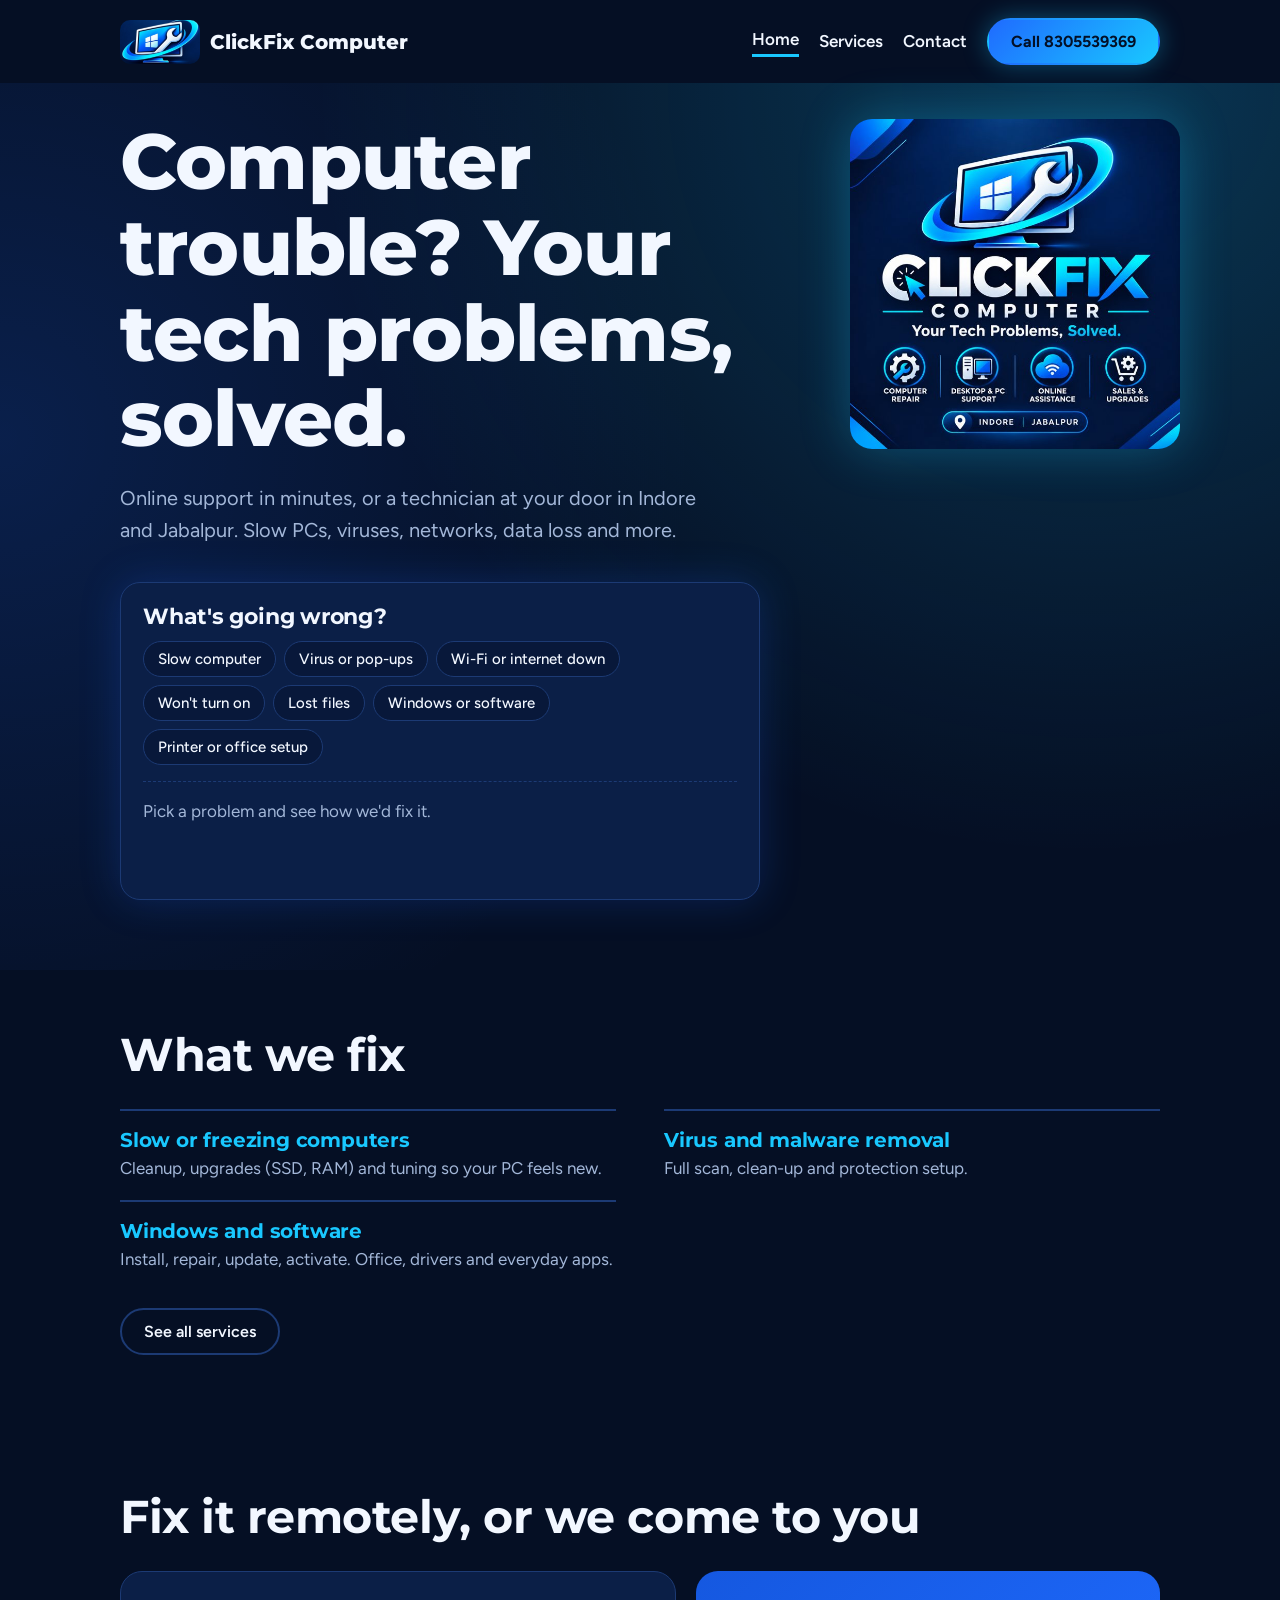
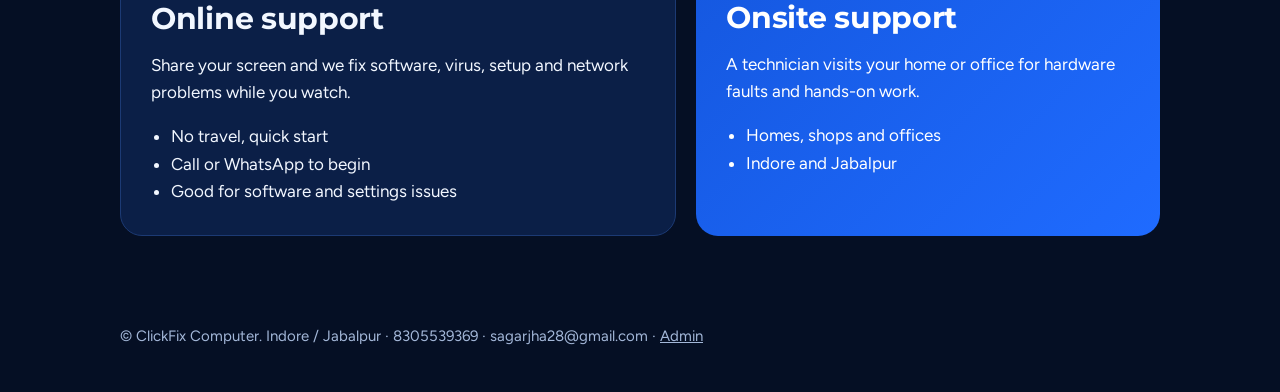
==== index.html @ a68bba58 "Add files via upload" ====
<!DOCTYPE html>
<html lang="en"><head><meta charset="utf-8"><meta name="viewport" content="width=device-width, initial-scale=1, viewport-fit=cover"><title>Computer repair, onsite and online</title>
<meta name="description" content="Computer repair and IT support, online and onsite, in Indore and Jabalpur.">
<link rel="icon" href="logo-icon.jpg"><link rel="preconnect" href="https://fonts.googleapis.com">
<link href="https://fonts.googleapis.com/css2?family=Montserrat:wght@600;700;800&family=Figtree:wght@400;500;600&display=swap" rel="stylesheet">
<link rel="stylesheet" href="style.css"></head><body>
<div id="hdr"></div>
<main><div class="hero"><div class="wrap">
<img class="herologo" src="logo.jpg" alt="ClickFix Computer - Your Tech Problems, Solved. Indore">
<h1 data-f="hero"></h1><p class="lead" data-f="lead"></p>
<div class="triage"><h2>What's going wrong?</h2><div class="chips" id="chips"></div><div id="answer" aria-live="polite">Pick a problem and see how we'd fix it.</div></div>
</div></div>
<section><div class="wrap"><h2>What we fix</h2><div class="svc" id="svc3"></div><p><a class="btn" href="services.html">See all services</a></p></div></section>
<section><div class="wrap"><h2>Fix it remotely, or we come to you</h2><div class="modes">
<div class="mode on"><h3>Online support</h3><p>Share your screen and we fix software, virus, setup and network problems while you watch.</p><ul><li>No travel, quick start</li><li>Call or WhatsApp to begin</li><li>Good for software and settings issues</li></ul></div>
<div class="mode off"><h3>Onsite support</h3><p>A technician visits your home or office for hardware faults and hands-on work.</p><ul><li>Homes, shops and offices</li><li>Indore and Jabalpur</li></ul></div></div></div></section></main>
<div id="ftr"></div>
<script src="content.js"></script><script src="site.js"></script><script src="triage.js"></script>
</body></html>
---- style.css ----
:root{--bg:#050f24;--bg2:#08183a;--panel:#0b1f47;--line:#1c3a74;--ink:#f2f7ff;--mute:#a3b7d8;--cyan:#19c8ff;--blue:#1f6bff;color-scheme:dark;box-sizing:border-box;padding-top:env(safe-area-inset-top,0px);padding-bottom:env(safe-area-inset-bottom,0px)}
*,*::before,*::after{box-sizing:border-box}
html{scroll-padding-top:env(safe-area-inset-top,0px);scroll-behavior:smooth}
body{margin:0;background:var(--bg);color:var(--ink);font:400 17px/1.6 Figtree,system-ui,sans-serif}
h1,h2,h3{font-family:Montserrat,Arial,sans-serif;line-height:1.1;margin:0;letter-spacing:-.01em}
a{color:inherit}
[hidden]{display:none!important}
:focus-visible{outline:3px solid var(--cyan);outline-offset:3px}
.wrap{max-width:1080px;margin:0 auto;padding:0 20px}
header{display:flex;justify-content:space-between;align-items:center;flex-wrap:wrap;gap:12px;padding:18px 0}
.logo{font:800 20px Montserrat,sans-serif;text-decoration:none;display:flex;align-items:center;gap:10px}
.logo img{height:44px;width:auto;border-radius:10px}
nav{display:flex;gap:20px;align-items:center;flex-wrap:wrap}
nav a{text-decoration:none;font-weight:600}
nav a.on{border-bottom:3px solid var(--cyan)}
.btn{display:inline-block;padding:12px 22px;border-radius:999px;font:600 16px Figtree,sans-serif;text-decoration:none;border:2px solid var(--line);background:none;color:var(--ink);cursor:pointer}
.btn:hover{border-color:var(--cyan)}
.btn.hot{background:linear-gradient(135deg,var(--blue),var(--cyan));border-color:transparent;color:#031027;font-weight:700;box-shadow:0 0 24px rgba(25,200,255,.35)}
nav .btn.hot{color:#031027}
.hero{position:relative;padding:36px 0 70px;background:radial-gradient(circle at 85% 0%,rgba(25,200,255,.22),transparent 55%),radial-gradient(circle at 0% 40%,rgba(31,107,255,.18),transparent 50%)}
.hero .wrap{position:relative}
.hero h1{font-size:clamp(38px,7vw,78px);font-weight:800;max-width:12ch}
.hero .lead{font-size:20px;max-width:46ch;color:var(--mute);margin:20px 0 0}
.herologo{display:block;width:200px;border-radius:22px;margin-bottom:22px;box-shadow:0 0 50px rgba(25,200,255,.3)}
@media(min-width:1100px){.herologo{position:absolute;right:0;top:0;width:min(30vw,330px);margin:0}}
.triage{margin-top:36px;background:var(--panel);border:1px solid var(--line);border-radius:20px;padding:22px;max-width:640px;box-shadow:0 0 40px rgba(31,107,255,.22)}
.triage h2{font-size:22px;margin-bottom:12px}
.chips{display:flex;flex-wrap:wrap;gap:8px}
.chip{border:1px solid var(--line);background:var(--bg2);color:var(--ink);border-radius:999px;padding:8px 14px;font:500 15px Figtree,sans-serif;cursor:pointer}
.chip[aria-pressed="true"]{background:var(--cyan);border-color:var(--cyan);color:#031027}
#answer{margin-top:16px;padding-top:16px;border-top:1px dashed var(--line);min-height:96px;color:var(--mute)}
#answer b{font:700 19px Montserrat,sans-serif;color:var(--ink)}
#answer .row{display:flex;gap:10px;flex-wrap:wrap;margin-top:12px}
section{padding:60px 0}
section>.wrap>h2{font-size:clamp(28px,4.6vw,46px);margin-bottom:28px}
.pagehead{padding:30px 0 0}.pagehead h1{font-size:clamp(34px,6vw,64px)}
.svc{display:grid;grid-template-columns:1fr 1fr;gap:0 48px}
.svc div{padding:18px 0;border-top:2px solid var(--line)}
.svc h3{font-size:20px;margin-bottom:4px;color:var(--cyan)}
.svc p{margin:0;color:var(--mute)}
.modes{display:grid;grid-template-columns:1.2fr 1fr;gap:20px}
.mode{border-radius:22px;padding:30px}
.mode.on{background:var(--panel);border:1px solid var(--line)}
.mode.off{background:linear-gradient(135deg,#1558e0,#1f6bff);color:#fff}
.mode h3{font-size:30px;margin-bottom:10px}
.mode ul{margin:14px 0 0;padding-left:20px}
.steps{display:grid;grid-template-columns:repeat(3,1fr);gap:24px;counter-reset:s}
.steps div{counter-increment:s;border-left:4px solid var(--cyan);padding-left:16px}
.steps div::before{content:"Step " counter(s);font-weight:600;color:var(--cyan)}
.steps h3{font-size:22px;margin:4px 0 6px}
.steps p{margin:0;color:var(--mute)}
.cities{display:flex;gap:16px;flex-wrap:wrap}
.city{flex:1 1 240px;background:var(--panel);border:1px solid var(--line);border-radius:22px;padding:26px}
.city h3{font-size:34px}.city p{margin:6px 0 0;color:var(--mute)}
.contact{background:var(--bg2)}
.contact .grid{display:grid;grid-template-columns:1fr 1fr;gap:40px}
.contact .num{font:800 clamp(30px,5vw,46px) Montserrat,sans-serif;display:block;margin:10px 0;text-decoration:none;color:var(--cyan)}
form{display:grid;gap:12px}
label{font-weight:600;font-size:15px}
input,select,textarea{width:100%;padding:12px;border-radius:12px;border:1px solid var(--line);background:var(--bg);color:var(--ink);font:inherit}
footer{padding:28px 0 44px;color:var(--mute);font-size:15px}
.admin{max-width:560px;margin:30px auto;background:var(--panel);border:1px solid var(--line);border-radius:20px;padding:24px;display:grid;gap:12px}
.admin.wide{max-width:780px}
.note{color:var(--mute);font-size:15px;margin:0}.err{color:#ff7b7b;font-weight:600;margin:0}
.btns{display:flex;gap:10px;flex-wrap:wrap}
@media(max-width:760px){.svc,.modes,.steps,.contact .grid{grid-template-columns:1fr}}
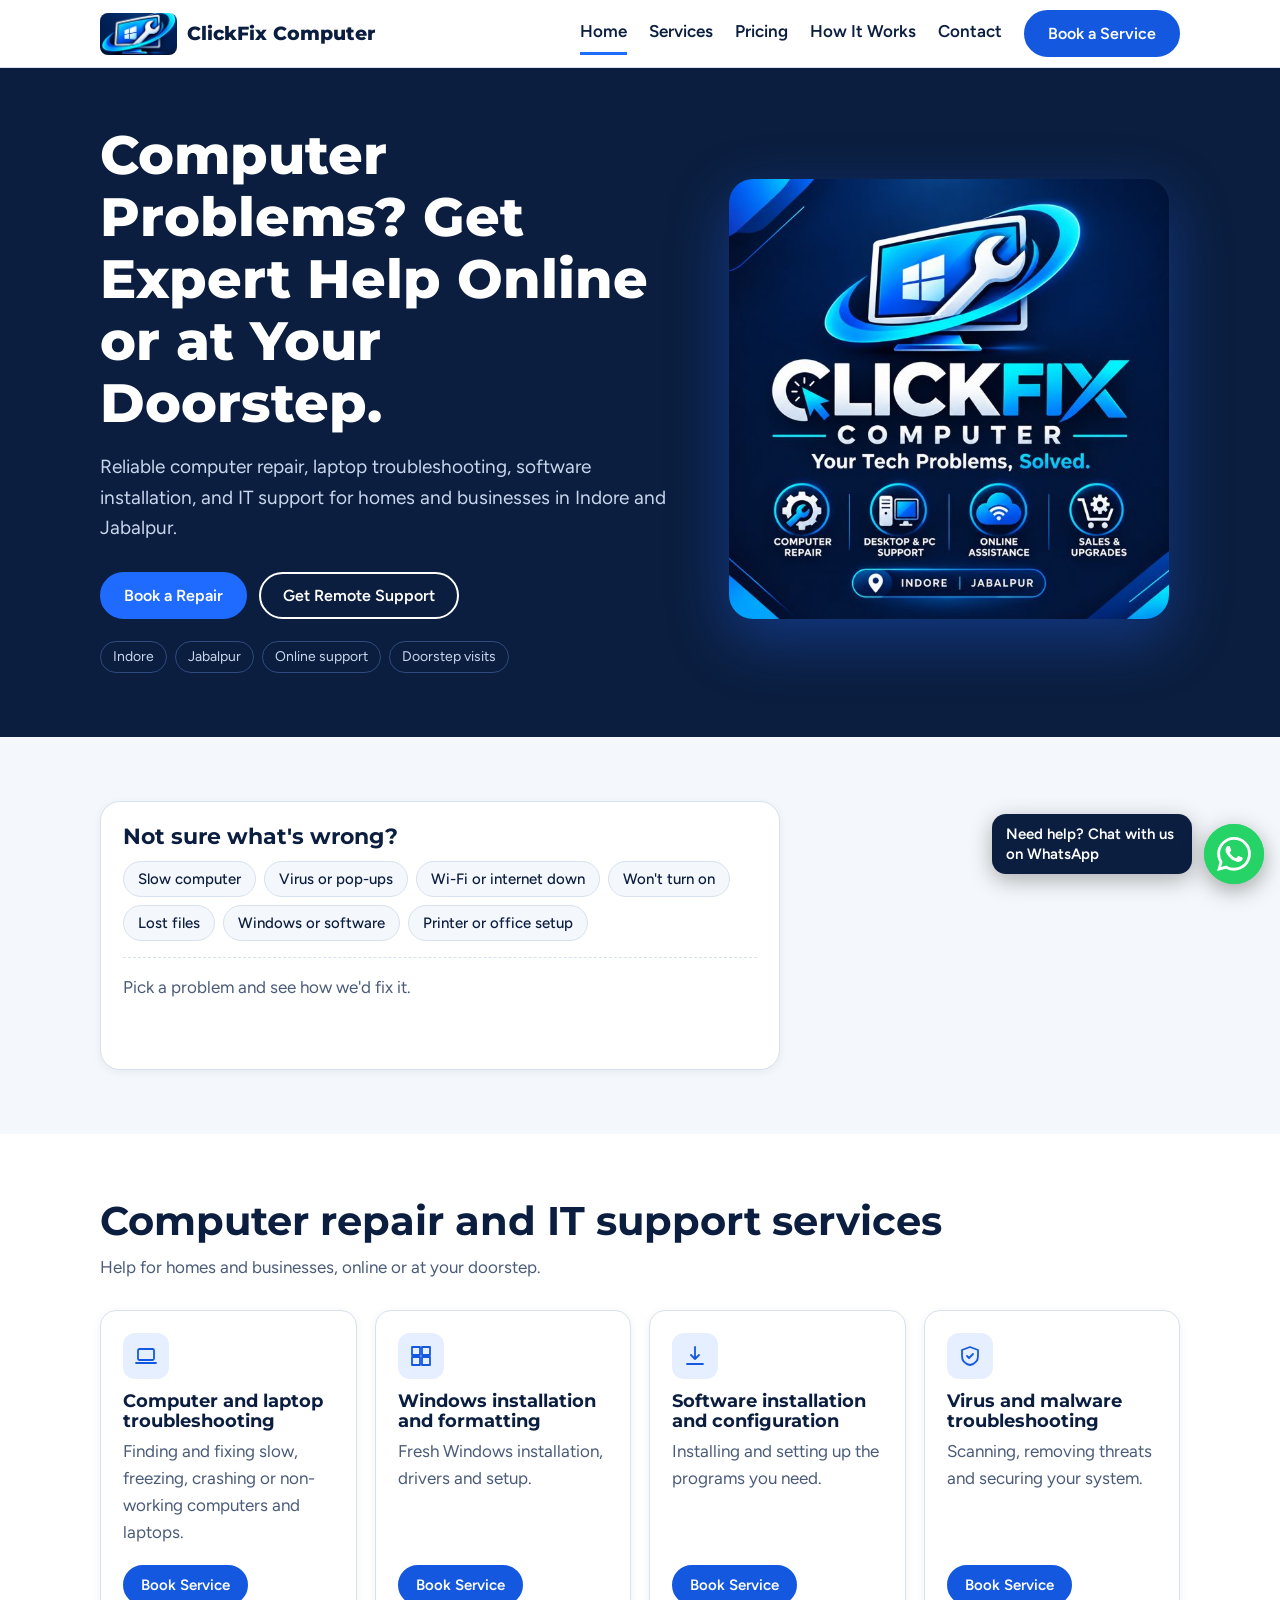
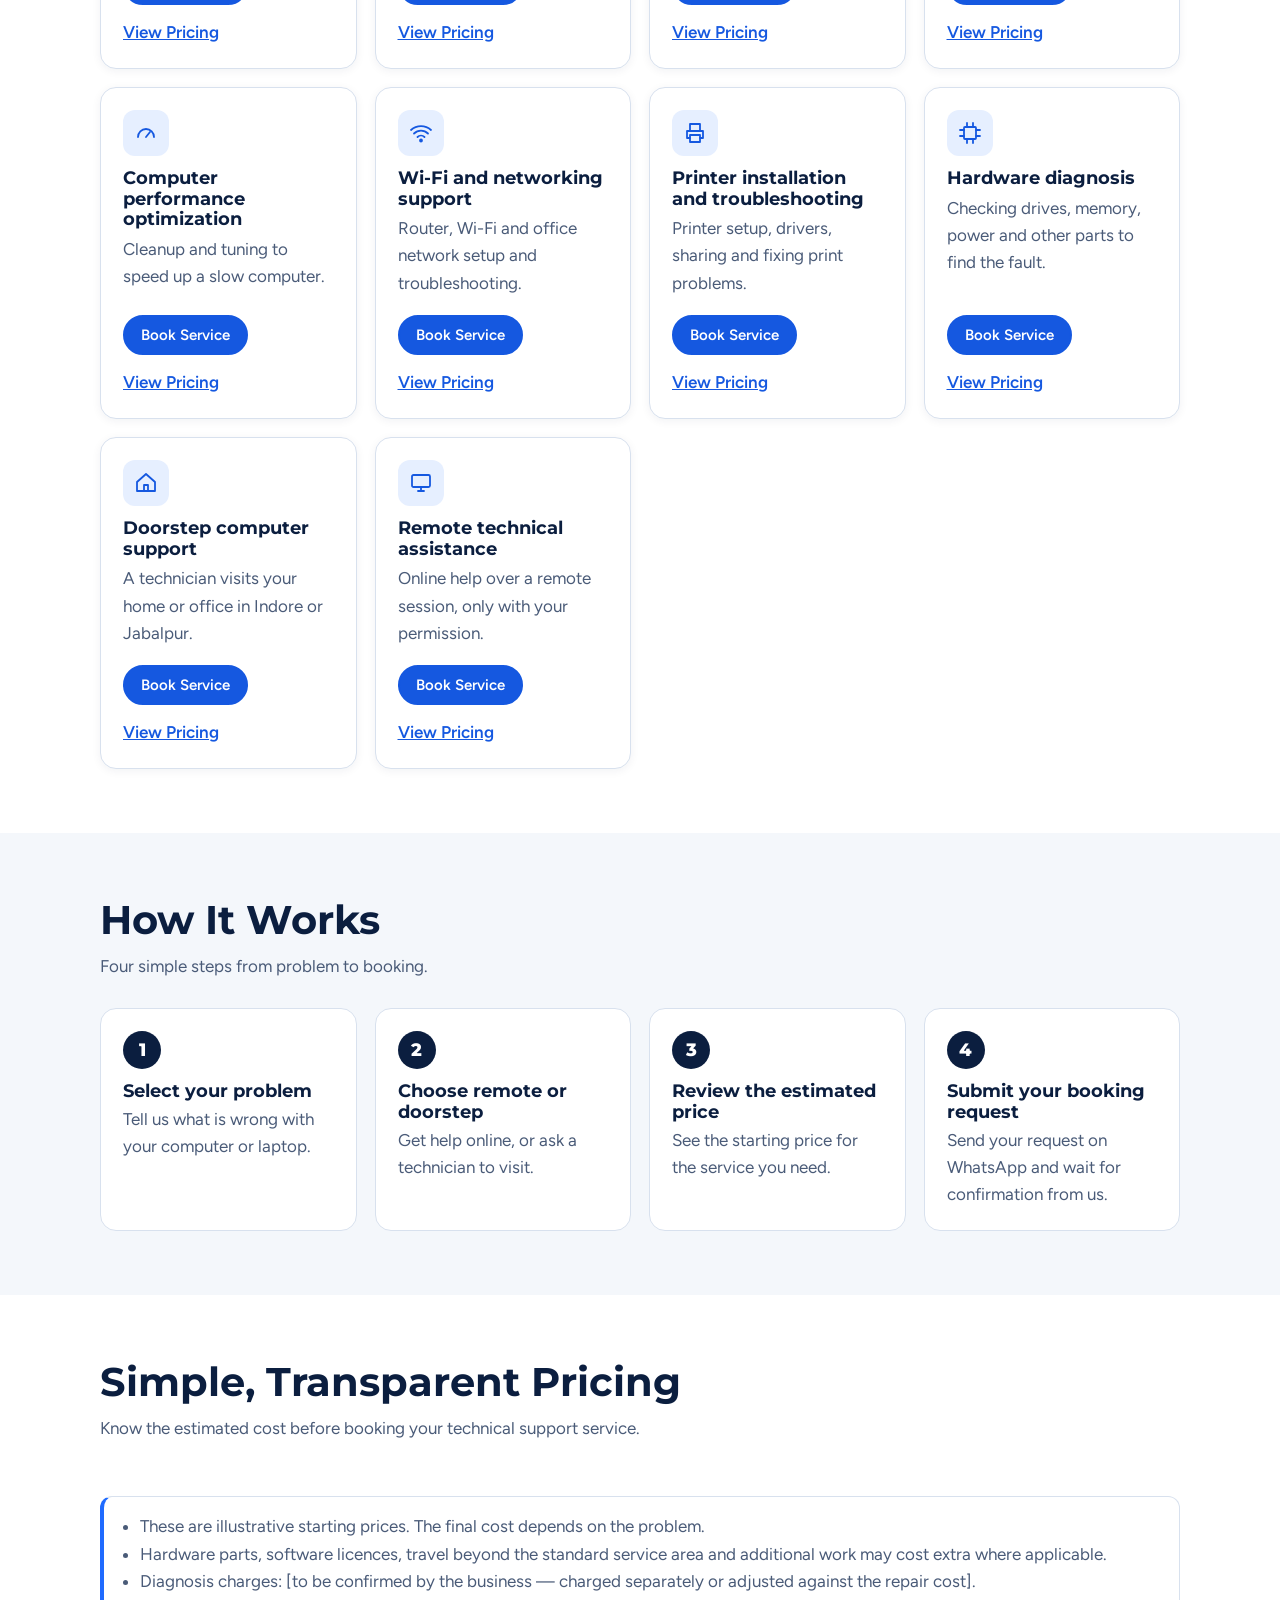
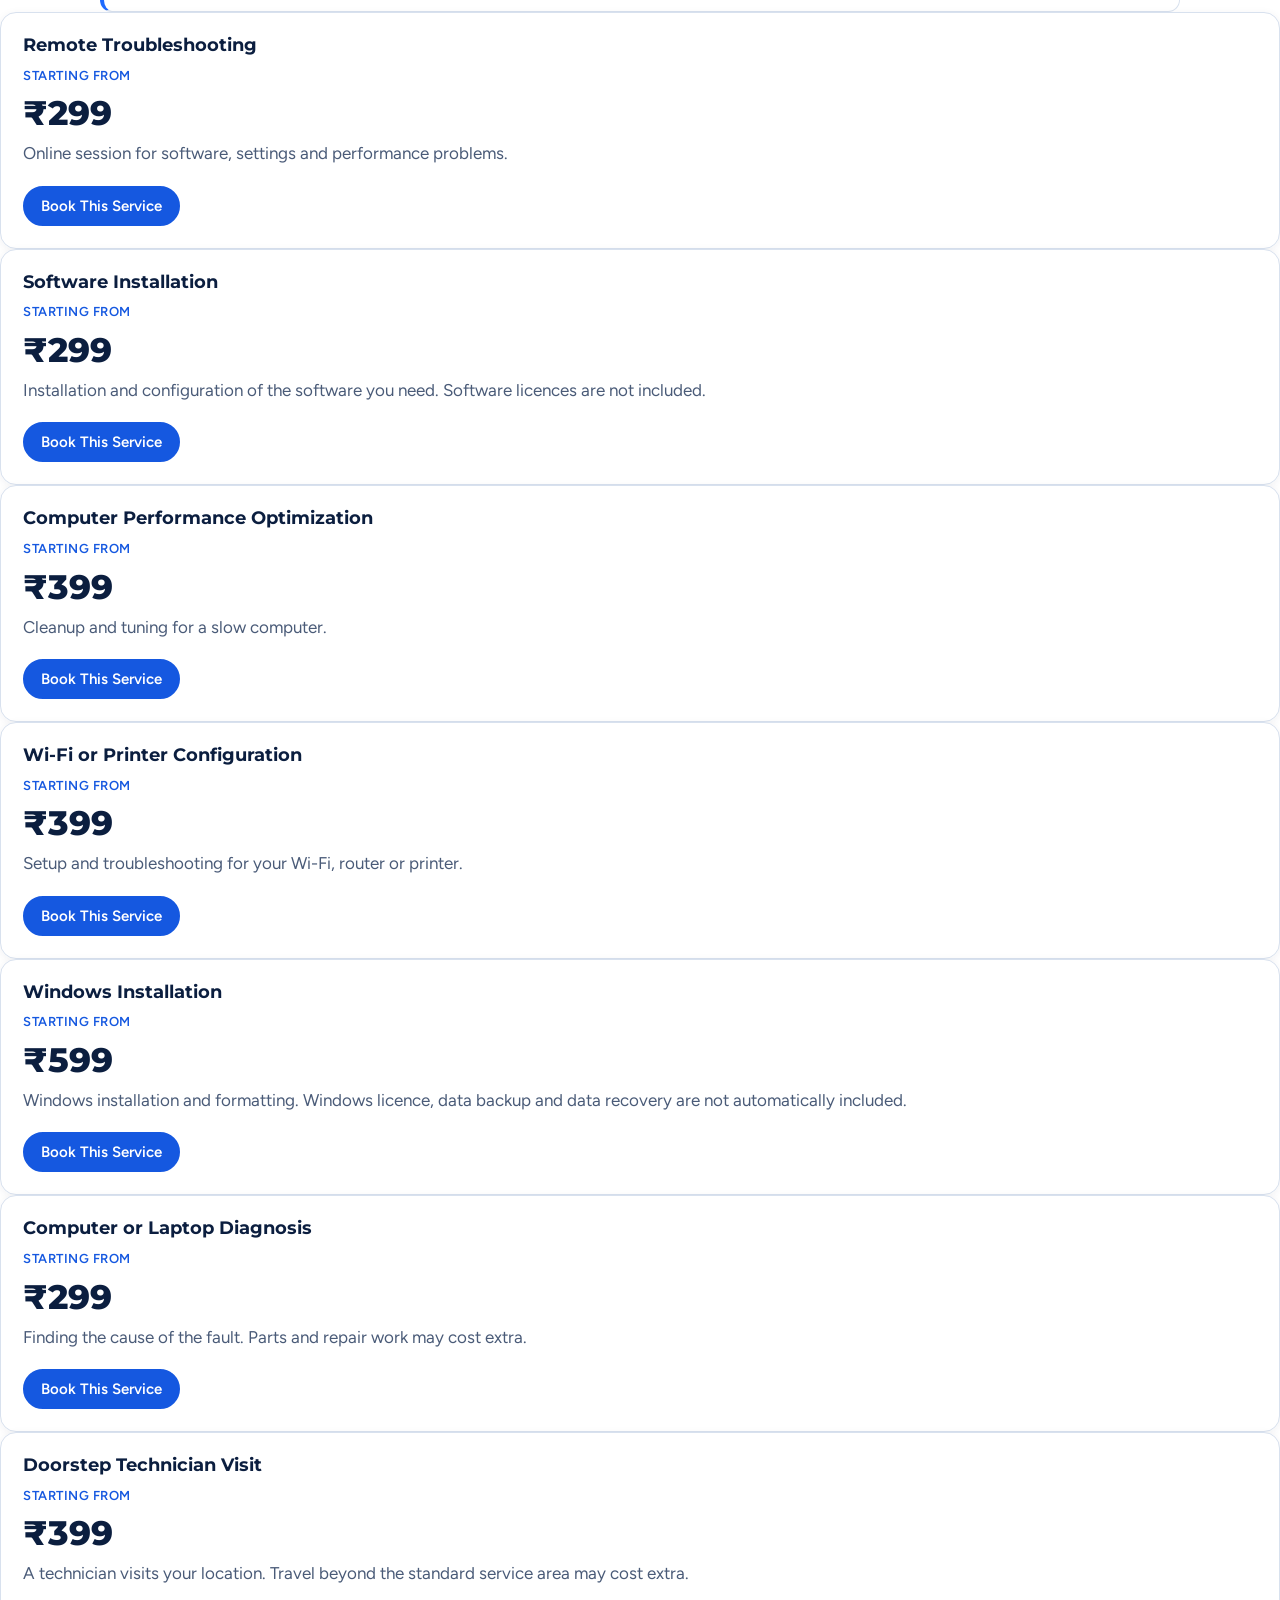
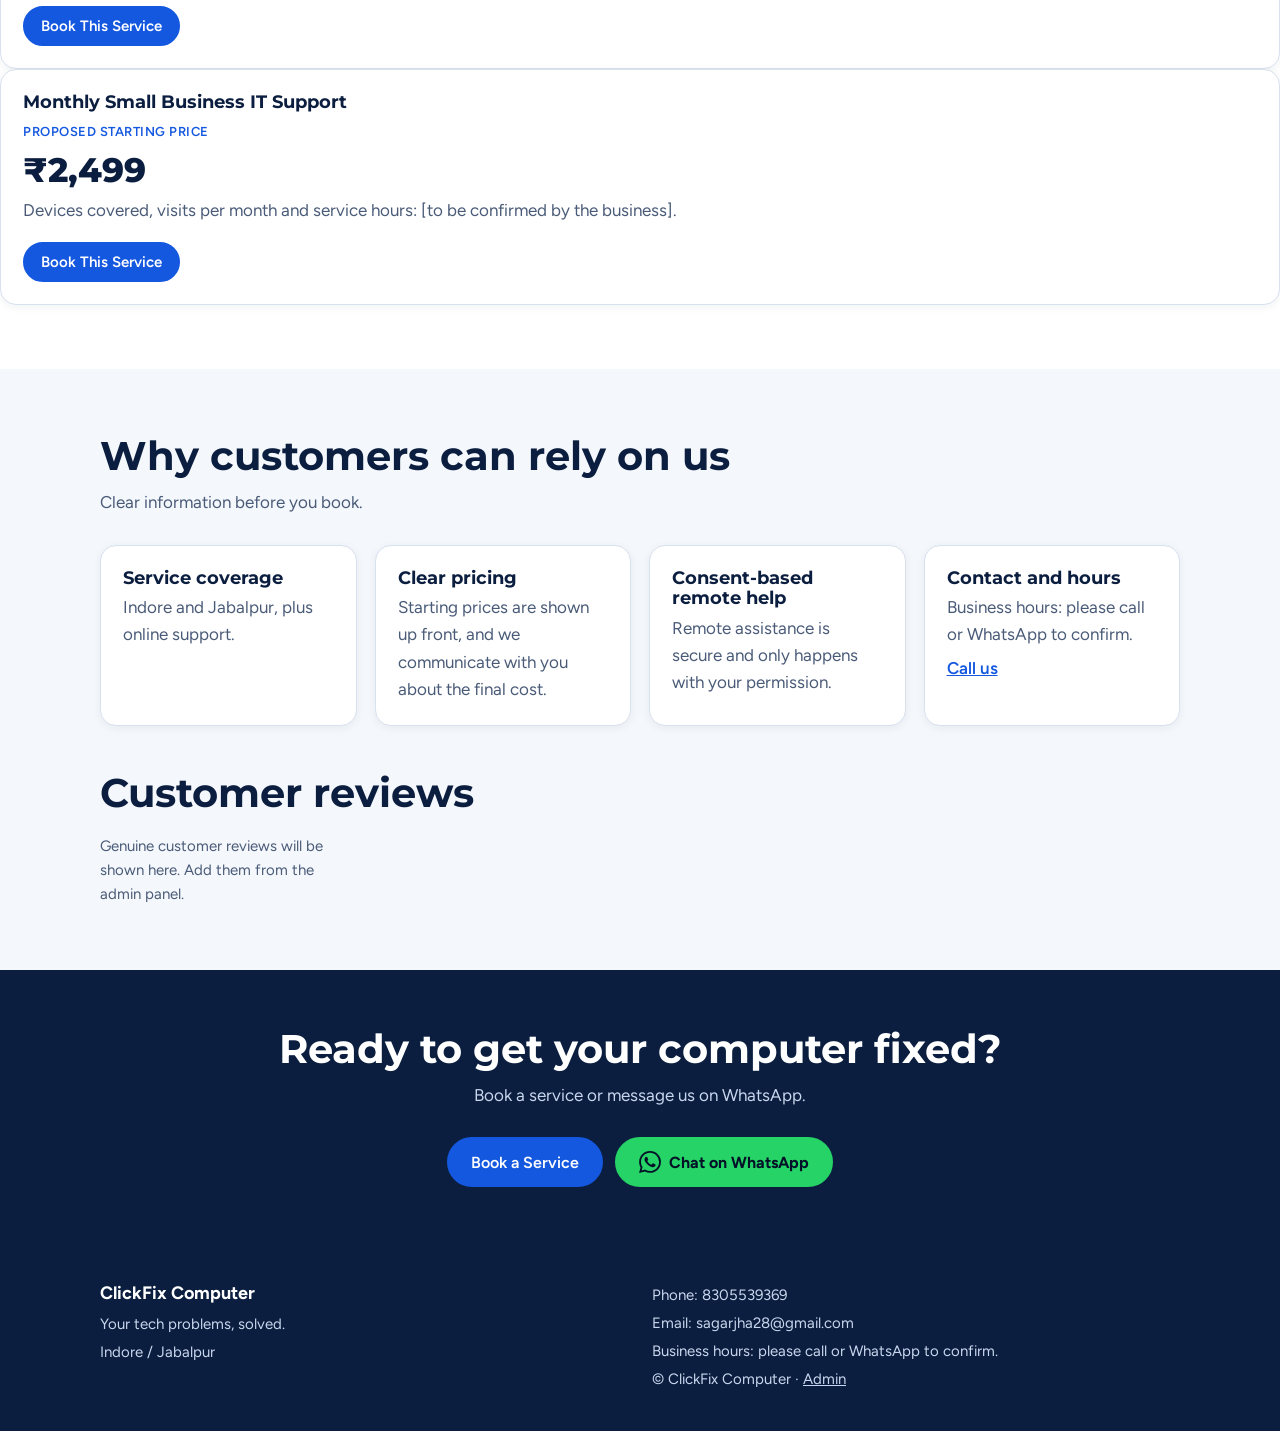
==== commit 0e8a4f56: "Add files via upload" ====
--- a/index.html
+++ b/index.html
@@ -1,19 +1,25 @@
 <!DOCTYPE html>
-<html lang="en"><head><meta charset="utf-8"><meta name="viewport" content="width=device-width, initial-scale=1, viewport-fit=cover"><title>Computer repair, onsite and online</title>
-<meta name="description" content="Computer repair and IT support, online and onsite, in Indore and Jabalpur.">
+<html lang="en"><head><meta charset="utf-8"><meta name="viewport" content="width=device-width, initial-scale=1, viewport-fit=cover"><title>Computer Repair and IT Support in Indore and Jabalpur</title>
+<meta name="description" content="Computer repair, laptop troubleshooting, software installation and IT support online or at your doorstep in Indore and Jabalpur.">
+<meta property="og:title" content="Computer Repair and IT Support in Indore and Jabalpur"><meta property="og:description" content="Computer repair, laptop troubleshooting, software installation and IT support online or at your doorstep in Indore and Jabalpur."><meta property="og:image" content="logo.jpg">
 <link rel="icon" href="logo-icon.jpg"><link rel="preconnect" href="https://fonts.googleapis.com">
 <link href="https://fonts.googleapis.com/css2?family=Montserrat:wght@600;700;800&family=Figtree:wght@400;500;600&display=swap" rel="stylesheet">
 <link rel="stylesheet" href="style.css"></head><body>
 <div id="hdr"></div>
-<main><div class="hero"><div class="wrap">
-<img class="herologo" src="logo.jpg" alt="ClickFix Computer - Your Tech Problems, Solved. Indore">
-<h1 data-f="hero"></h1><p class="lead" data-f="lead"></p>
-<div class="triage"><h2>What's going wrong?</h2><div class="chips" id="chips"></div><div id="answer" aria-live="polite">Pick a problem and see how we'd fix it.</div></div>
-</div></div>
-<section><div class="wrap"><h2>What we fix</h2><div class="svc" id="svc3"></div><p><a class="btn" href="services.html">See all services</a></p></div></section>
-<section><div class="wrap"><h2>Fix it remotely, or we come to you</h2><div class="modes">
-<div class="mode on"><h3>Online support</h3><p>Share your screen and we fix software, virus, setup and network problems while you watch.</p><ul><li>No travel, quick start</li><li>Call or WhatsApp to begin</li><li>Good for software and settings issues</li></ul></div>
-<div class="mode off"><h3>Onsite support</h3><p>A technician visits your home or office for hardware faults and hands-on work.</p><ul><li>Homes, shops and offices</li><li>Indore and Jabalpur</li></ul></div></div></div></section></main>
+<main><div class="hero"><div class="wrap"><div>
+<h1 data-f="hero">Computer Problems? Get Expert Help Online or at Your Doorstep.</h1>
+<p class="lead" data-f="lead"></p>
+<div class="ctas"><a class="btn hot" href="contact.html?service=Computer%20or%20Laptop%20Diagnosis#book">Book a Repair</a><a class="btn" href="contact.html?service=Remote%20Troubleshooting&mode=remote#book">Get Remote Support</a></div>
+<ul class="tags"><li>Indore</li><li>Jabalpur</li><li>Online support</li><li>Doorstep visits</li></ul></div>
+<img class="herologo" src="logo.jpg" width="440" height="440" alt="ClickFix Computer logo: computer monitor with a wrench, tagline Your Tech Problems, Solved" fetchpriority="high"></div></div>
+<section class="alt"><div class="wrap"><div class="triage"><h2>Not sure what's wrong?</h2><div class="chips" id="chips"></div><div id="answer" aria-live="polite">Pick a problem and see how we'd fix it.</div></div></div></section>
+<section id="services"><div class="wrap"><h2>Computer repair and IT support services</h2><p class="sub">Help for homes and businesses, online or at your doorstep.</p><div class="grid" id="svc"></div></div></section>
+<section class="alt" id="how"><div class="wrap"><h2>How It Works</h2><p class="sub">Four simple steps from problem to booking.</p>
+<ol class="steps"><li><h3>Select your problem</h3><p>Tell us what is wrong with your computer or laptop.</p></li><li><h3>Choose remote or doorstep</h3><p>Get help online, or ask a technician to visit.</p></li><li><h3>Review the estimated price</h3><p>See the starting price for the service you need.</p></li><li><h3>Submit your booking request</h3><p>Send your request on WhatsApp and wait for confirmation from us.</p></li></ol></div></section><section id="pricing"><div class="wrap"><h2>Simple, Transparent Pricing</h2><p class="sub">Know the estimated cost before booking your technical support service.</p>
+<div class="grid" id="pricing"></div><ul class="notes" id="pricenotes"></ul></div></section><section class="alt trust"><div class="wrap"><h2>Why customers can rely on us</h2><p class="sub">Clear information before you book.</p>
+<div class="grid"><div class="card"><h3>Service coverage</h3><p>Indore and Jabalpur, plus online support.</p></div><div class="card"><h3>Clear pricing</h3><p>Starting prices are shown up front, and we communicate with you about the final cost.</p></div><div class="card"><h3>Consent-based remote help</h3><p>Remote assistance is secure and only happens with your permission.</p></div><div class="card"><h3>Contact and hours</h3><p data-f="hours"></p><p><a class="lnk" data-tel>Call us</a></p></div></div>
+<h2 style="margin-top:44px">Customer reviews</h2><div class="grid" id="reviews" style="margin-top:18px"></div></div></section>
+<section class="band"><div class="wrap"><h2>Ready to get your computer fixed?</h2><p>Book a service or message us on WhatsApp.</p><div class="ctas" style="justify-content:center"><a class="btn hot" href="contact.html#book">Book a Service</a><a class="btn wa" data-wa></a></div></div></section></main>
 <div id="ftr"></div>
 <script src="content.js"></script><script src="site.js"></script><script src="triage.js"></script>
 </body></html>
--- a/style.css
+++ b/style.css
@@ -1,67 +1,91 @@
 
-:root{--bg:#050f24;--bg2:#08183a;--panel:#0b1f47;--line:#1c3a74;--ink:#f2f7ff;--mute:#a3b7d8;--cyan:#19c8ff;--blue:#1f6bff;color-scheme:dark;box-sizing:border-box;padding-top:env(safe-area-inset-top,0px);padding-bottom:env(safe-area-inset-bottom,0px)}
+:root{--navy:#0b1e3f;--blue:#1558e0;--elec:#1f6bff;--sky:#5aa7ff;--bg:#fff;--soft:#f4f7fb;--ink:#0b1e3f;--mute:#4a5b78;--line:#d8e1ee;color-scheme:light}
 *,*::before,*::after{box-sizing:border-box}
-html{scroll-padding-top:env(safe-area-inset-top,0px);scroll-behavior:smooth}
+html{scroll-behavior:smooth;scroll-padding-top:90px}
 body{margin:0;background:var(--bg);color:var(--ink);font:400 17px/1.6 Figtree,system-ui,sans-serif}
-h1,h2,h3{font-family:Montserrat,Arial,sans-serif;line-height:1.1;margin:0;letter-spacing:-.01em}
-a{color:inherit}
-[hidden]{display:none!important}
-:focus-visible{outline:3px solid var(--cyan);outline-offset:3px}
-.wrap{max-width:1080px;margin:0 auto;padding:0 20px}
-header{display:flex;justify-content:space-between;align-items:center;flex-wrap:wrap;gap:12px;padding:18px 0}
-.logo{font:800 20px Montserrat,sans-serif;text-decoration:none;display:flex;align-items:center;gap:10px}
-.logo img{height:44px;width:auto;border-radius:10px}
-nav{display:flex;gap:20px;align-items:center;flex-wrap:wrap}
-nav a{text-decoration:none;font-weight:600}
-nav a.on{border-bottom:3px solid var(--cyan)}
-.btn{display:inline-block;padding:12px 22px;border-radius:999px;font:600 16px Figtree,sans-serif;text-decoration:none;border:2px solid var(--line);background:none;color:var(--ink);cursor:pointer}
-.btn:hover{border-color:var(--cyan)}
-.btn.hot{background:linear-gradient(135deg,var(--blue),var(--cyan));border-color:transparent;color:#031027;font-weight:700;box-shadow:0 0 24px rgba(25,200,255,.35)}
-nav .btn.hot{color:#031027}
-.hero{position:relative;padding:36px 0 70px;background:radial-gradient(circle at 85% 0%,rgba(25,200,255,.22),transparent 55%),radial-gradient(circle at 0% 40%,rgba(31,107,255,.18),transparent 50%)}
-.hero .wrap{position:relative}
-.hero h1{font-size:clamp(38px,7vw,78px);font-weight:800;max-width:12ch}
-.hero .lead{font-size:20px;max-width:46ch;color:var(--mute);margin:20px 0 0}
-.herologo{display:block;width:200px;border-radius:22px;margin-bottom:22px;box-shadow:0 0 50px rgba(25,200,255,.3)}
-@media(min-width:1100px){.herologo{position:absolute;right:0;top:0;width:min(30vw,330px);margin:0}}
-.triage{margin-top:36px;background:var(--panel);border:1px solid var(--line);border-radius:20px;padding:22px;max-width:640px;box-shadow:0 0 40px rgba(31,107,255,.22)}
+h1,h2,h3{font-family:Montserrat,Arial,sans-serif;line-height:1.15;margin:0}
+a{color:inherit}[hidden]{display:none!important}
+:focus-visible{outline:3px solid var(--elec);outline-offset:3px}
+.wrap{max-width:1120px;margin:0 auto;padding:0 20px}
+#hdr{position:sticky;top:0;z-index:40;background:#fff;border-bottom:1px solid var(--line);padding-top:env(safe-area-inset-top,0px)}
+.bar{display:flex;align-items:center;justify-content:space-between;flex-wrap:wrap;gap:10px;padding-top:10px;padding-bottom:10px}
+.logo{display:flex;align-items:center;gap:10px;text-decoration:none;font:800 19px Montserrat,sans-serif}
+.logo img{height:42px;width:auto;border-radius:8px}
+nav{display:flex;align-items:center;gap:22px}
+nav a:not(.btn){text-decoration:none;font-weight:600;padding:6px 0;border-bottom:3px solid transparent}
+nav a.on,nav a:not(.btn):hover{border-bottom-color:var(--elec)}
+.menu{display:none;border:2px solid var(--line);background:#fff;color:var(--ink);border-radius:10px;padding:8px 14px;font:600 15px Figtree,sans-serif;cursor:pointer}
+@media(max-width:900px){.menu{display:inline-block}nav{display:none;flex-basis:100%;flex-direction:column;align-items:stretch;gap:6px;padding:8px 0 12px}nav.open{display:flex}nav .btn{text-align:center}}
+.btn{display:inline-flex;align-items:center;justify-content:center;gap:8px;padding:12px 22px;border-radius:999px;font:600 16px Figtree,sans-serif;text-decoration:none;border:2px solid var(--navy);background:#fff;color:var(--navy);cursor:pointer;transition:background .2s,transform .2s,box-shadow .2s}
+.btn:hover{transform:translateY(-1px)}.btn:active{transform:none}
+.btn:disabled{opacity:.5;cursor:not-allowed}
+.btn.hot{background:var(--blue);border-color:var(--blue);color:#fff}
+.btn.hot:hover{background:#0f46b8;border-color:#0f46b8}
+.btn.sm{padding:9px 16px;font-size:15px}
+.btn.wa{background:#25d366;border-color:#25d366;color:#031027;font-weight:700}
+.lnk{color:var(--blue);font-weight:600}
+.hero{background:var(--navy);color:#fff;padding:56px 0 64px}
+.hero .wrap{display:grid;grid-template-columns:1.25fr 1fr;gap:40px;align-items:center}
+.hero h1{font-size:clamp(30px,4.8vw,54px);font-weight:800}
+.hero .lead{font-size:19px;color:#c9d7ee;max-width:52ch;margin:18px 0 0}
+.ctas{display:flex;gap:12px;flex-wrap:wrap;margin-top:28px}
+.hero .btn:not(.hot){background:transparent;border-color:#fff;color:#fff}
+.hero .btn.hot{background:var(--elec);border-color:var(--elec)}
+.tags{display:flex;gap:8px;flex-wrap:wrap;margin:22px 0 0;padding:0;list-style:none}
+.tags li{border:1px solid #2f4a7e;border-radius:999px;padding:4px 12px;font-size:14px;color:#c9d7ee}
+.herologo{width:100%;max-width:440px;justify-self:center;border-radius:24px;box-shadow:0 20px 60px rgba(31,107,255,.35)}
+@media(max-width:900px){.hero .wrap{grid-template-columns:1fr}.herologo{max-width:300px}}
+section{padding:64px 0}.alt{background:var(--soft)}
+section h2{font-size:clamp(26px,4vw,40px)}
+.sub{color:var(--mute);margin:10px 0 28px;max-width:60ch}
+.pagehead{padding:36px 0 0}.pagehead h1{font-size:clamp(30px,5vw,50px)}
+.grid{display:grid;grid-template-columns:repeat(auto-fill,minmax(250px,1fr));gap:18px}
+.card{background:#fff;border:1px solid var(--line);border-radius:16px;padding:22px;box-shadow:0 2px 10px rgba(11,30,63,.06);display:flex;flex-direction:column;gap:6px;margin:0;transition:transform .2s,box-shadow .2s}
+.card:hover{transform:translateY(-3px);box-shadow:0 10px 26px rgba(11,30,63,.12)}
+.card h3{font-size:18px}.card p{margin:0;color:var(--mute)}
+.ico{width:46px;height:46px;border-radius:12px;background:#e6efff;color:var(--blue);display:grid;place-items:center;margin-bottom:6px}
+.acts{margin-top:auto;padding-top:12px;display:flex;gap:14px;align-items:center;flex-wrap:wrap}
+.price .from{font-size:13px;font-weight:600;text-transform:uppercase;letter-spacing:.04em;color:var(--blue);margin-top:4px}
+.price .amount{font:800 34px Montserrat,sans-serif;color:var(--navy)}
+.notes{background:#fff;border:1px solid var(--line);border-left:4px solid var(--elec);border-radius:12px;padding:16px 20px 16px 36px;margin:26px 0 0;color:var(--mute)}
+.steps{display:grid;grid-template-columns:repeat(4,1fr);gap:18px;counter-reset:s;list-style:none;padding:0;margin:0}
+.steps li{counter-increment:s;background:#fff;border:1px solid var(--line);border-radius:16px;padding:22px}
+.steps li::before{content:counter(s);display:grid;place-items:center;width:38px;height:38px;border-radius:50%;background:var(--navy);color:#fff;font:800 18px Montserrat,sans-serif;margin-bottom:12px}
+.steps h3{font-size:18px;margin-bottom:4px}.steps p{margin:0;color:var(--mute)}
+@media(max-width:900px){.steps{grid-template-columns:1fr 1fr}}@media(max-width:560px){.steps{grid-template-columns:1fr}}
+.triage{background:#fff;border:1px solid var(--line);border-radius:20px;padding:22px;max-width:680px;box-shadow:0 2px 10px rgba(11,30,63,.06)}
 .triage h2{font-size:22px;margin-bottom:12px}
 .chips{display:flex;flex-wrap:wrap;gap:8px}
-.chip{border:1px solid var(--line);background:var(--bg2);color:var(--ink);border-radius:999px;padding:8px 14px;font:500 15px Figtree,sans-serif;cursor:pointer}
-.chip[aria-pressed="true"]{background:var(--cyan);border-color:var(--cyan);color:#031027}
-#answer{margin-top:16px;padding-top:16px;border-top:1px dashed var(--line);min-height:96px;color:var(--mute)}
-#answer b{font:700 19px Montserrat,sans-serif;color:var(--ink)}
+.chip{border:1px solid var(--line);background:var(--soft);color:var(--ink);border-radius:999px;padding:8px 14px;font:500 15px Figtree,sans-serif;cursor:pointer}
+.chip[aria-pressed="true"]{background:var(--navy);border-color:var(--navy);color:#fff}
+#answer{margin-top:16px;padding-top:16px;border-top:1px dashed var(--line);min-height:90px;color:var(--mute)}
+#answer b{font:700 18px Montserrat,sans-serif;color:var(--ink)}
 #answer .row{display:flex;gap:10px;flex-wrap:wrap;margin-top:12px}
-section{padding:60px 0}
-section>.wrap>h2{font-size:clamp(28px,4.6vw,46px);margin-bottom:28px}
-.pagehead{padding:30px 0 0}.pagehead h1{font-size:clamp(34px,6vw,64px)}
-.svc{display:grid;grid-template-columns:1fr 1fr;gap:0 48px}
-.svc div{padding:18px 0;border-top:2px solid var(--line)}
-.svc h3{font-size:20px;margin-bottom:4px;color:var(--cyan)}
-.svc p{margin:0;color:var(--mute)}
-.modes{display:grid;grid-template-columns:1.2fr 1fr;gap:20px}
-.mode{border-radius:22px;padding:30px}
-.mode.on{background:var(--panel);border:1px solid var(--line)}
-.mode.off{background:linear-gradient(135deg,#1558e0,#1f6bff);color:#fff}
-.mode h3{font-size:30px;margin-bottom:10px}
-.mode ul{margin:14px 0 0;padding-left:20px}
-.steps{display:grid;grid-template-columns:repeat(3,1fr);gap:24px;counter-reset:s}
-.steps div{counter-increment:s;border-left:4px solid var(--cyan);padding-left:16px}
-.steps div::before{content:"Step " counter(s);font-weight:600;color:var(--cyan)}
-.steps h3{font-size:22px;margin:4px 0 6px}
-.steps p{margin:0;color:var(--mute)}
-.cities{display:flex;gap:16px;flex-wrap:wrap}
-.city{flex:1 1 240px;background:var(--panel);border:1px solid var(--line);border-radius:22px;padding:26px}
-.city h3{font-size:34px}.city p{margin:6px 0 0;color:var(--mute)}
-.contact{background:var(--bg2)}
-.contact .grid{display:grid;grid-template-columns:1fr 1fr;gap:40px}
-.contact .num{font:800 clamp(30px,5vw,46px) Montserrat,sans-serif;display:block;margin:10px 0;text-decoration:none;color:var(--cyan)}
-form{display:grid;gap:12px}
-label{font-weight:600;font-size:15px}
-input,select,textarea{width:100%;padding:12px;border-radius:12px;border:1px solid var(--line);background:var(--bg);color:var(--ink);font:inherit}
-footer{padding:28px 0 44px;color:var(--mute);font-size:15px}
-.admin{max-width:560px;margin:30px auto;background:var(--panel);border:1px solid var(--line);border-radius:20px;padding:24px;display:grid;gap:12px}
-.admin.wide{max-width:780px}
-.note{color:var(--mute);font-size:15px;margin:0}.err{color:#ff7b7b;font-weight:600;margin:0}
-.btns{display:flex;gap:10px;flex-wrap:wrap}
-@media(max-width:760px){.svc,.modes,.steps,.contact .grid{grid-template-columns:1fr}}
+.trust blockquote{margin:0}.trust blockquote footer{font-weight:600;color:var(--ink);padding:0}
+.band{background:var(--navy);color:#fff;text-align:center;padding:56px 0}.band p{color:#c9d7ee;margin:10px 0 24px}
+.band .btn:not(.hot):not(.wa){background:transparent;border-color:#fff;color:#fff}
+.cgrid{display:grid;grid-template-columns:1fr 1.2fr;gap:36px;align-items:start}
+@media(max-width:900px){.cgrid{grid-template-columns:1fr}}
+.num{font:800 clamp(28px,4.5vw,40px) Montserrat,sans-serif;color:var(--blue);text-decoration:none;display:block;margin:6px 0 12px}
+form{display:grid;gap:14px}.formbox{background:#fff;border:1px solid var(--line);border-radius:18px;padding:24px;box-shadow:0 2px 10px rgba(11,30,63,.06)}
+label,legend{font-weight:600;font-size:15px}
+fieldset{border:0;padding:0;margin:0}.radios{display:flex;gap:18px;flex-wrap:wrap;margin-top:6px}.radios label{font-weight:500;display:flex;gap:8px;align-items:center}
+.radios input{width:auto}
+input,select,textarea{width:100%;padding:12px;border-radius:10px;border:1px solid #b7c5db;background:#fff;color:var(--ink);font:inherit}
+[aria-invalid="true"]{border-color:#c0392b;box-shadow:0 0 0 2px rgba(192,57,43,.2)}
+.two{display:grid;grid-template-columns:1fr 1fr;gap:14px}@media(max-width:560px){.two{grid-template-columns:1fr}}
+.err{color:#b3261e;font-weight:600;margin:0}.err ul{margin:0;padding-left:20px}
+.note{color:var(--mute);font-size:15px;margin:0}
+#ftr{background:var(--navy);color:#c9d7ee;padding:36px 0 calc(36px + env(safe-area-inset-bottom,0px));font-size:15px}
+.fgrid{display:grid;grid-template-columns:1fr 1fr;gap:24px}.fgrid p{margin:4px 0}.fgrid strong{color:#fff;font-size:18px}
+@media(max-width:560px){.fgrid{grid-template-columns:1fr}}
+.admin{max-width:560px;margin:30px auto;background:#fff;border:1px solid var(--line);border-radius:20px;padding:24px;display:grid;gap:12px}
+.admin.wide{max-width:800px}.btns{display:flex;gap:10px;flex-wrap:wrap}
+.wafloat{position:fixed;right:16px;bottom:calc(16px + env(safe-area-inset-bottom,0px));width:60px;height:60px;border-radius:50%;background:#25d366;color:#fff;display:flex;align-items:center;justify-content:center;z-index:50;box-shadow:0 6px 22px rgba(0,0,0,.35)}
+.wafloat svg{width:34px;height:34px}
+.watip{position:fixed;right:88px;bottom:calc(26px + env(safe-area-inset-bottom,0px));background:var(--navy);color:#fff;padding:10px 14px;border-radius:14px;font-weight:600;font-size:15px;line-height:1.35;z-index:50;box-shadow:0 6px 22px rgba(0,0,0,.3);opacity:0;transform:translateX(12px);pointer-events:none;transition:opacity .35s,transform .35s;max-width:200px}
+.watip.show{opacity:1;transform:none}
+@media(prefers-reduced-motion:no-preference){.wafloat::after{content:"";position:absolute;inset:0;border-radius:50%;border:3px solid #25d366;animation:ring 2s infinite}.hero .wrap>*{animation:up .7s both}.hero .wrap>*:nth-child(2){animation-delay:.12s}}
+@keyframes ring{from{transform:scale(1);opacity:.8}to{transform:scale(1.6);opacity:0}}
+@keyframes up{from{opacity:0;transform:translateY(14px)}to{opacity:1;transform:none}}
+@media(prefers-reduced-motion:reduce){*{transition:none!important;scroll-behavior:auto!important}}
